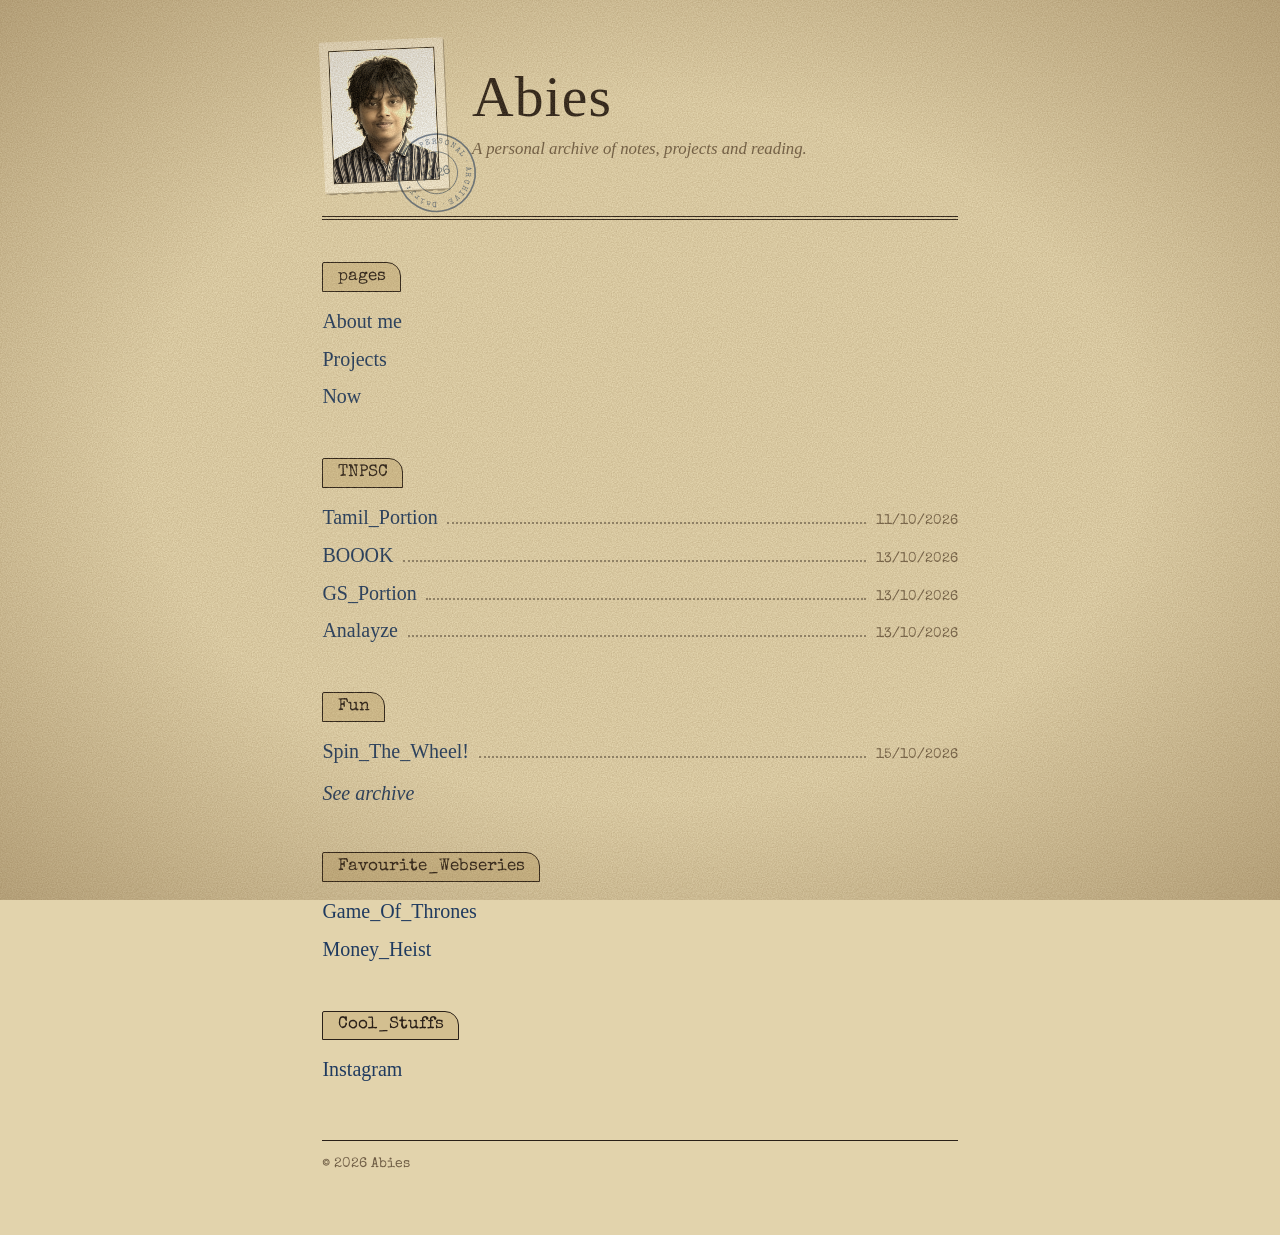
==== index.html @ 486cd418 "Update index.html" ====
<!DOCTYPE html>
<html lang="en">
<head>
<meta charset="utf-8">
<meta name="viewport" content="width=device-width, initial-scale=1">
<title>Abies</title>
<meta name="description" content="Abies: a personal archive of notes, projects and reading.">
<link rel="icon" href="goa-account-lastfm.svg">
<link rel="preconnect" href="https://fonts.googleapis.com">
<link rel="preconnect" href="https://fonts.gstatic.com" crossorigin>
<link href="https://fonts.googleapis.com/css2?family=IM+Fell+English:ital@0;1&family=Special+Elite&display=swap" rel="stylesheet">
  <link rel="stylesheet" href="style.css">
</head>
<body>
<main>  
  <header>
    <div class="stamp">
      <img src="abies.jpg" alt="Portrait of Abies" width="360" height="469">
      <svg class="postmark" viewBox="0 0 100 100" aria-hidden="true" fill="none" stroke="currentColor">
        <circle cx="50" cy="50" r="46" stroke-width="2"/>
        <circle cx="50" cy="50" r="25" stroke-width="1"/>
        <path id="ring" d="M50,50 m-35,0 a35,35 0 1,1 70,0 a35,35 0 1,1 -70,0" stroke="none"/>
        <text font-family="Special Elite, monospace" font-size="9" fill="currentColor" stroke="none">
          <textPath href="#ring" textLength="214" lengthAdjust="spacing">ABIES · PERSONAL · ARCHIVE · Dairy: </textPath>
        </text>
        <text x="50" y="55" text-anchor="middle" font-family="Special Elite, monospace" font-size="15" fill="currentColor" stroke="none">2026</text>
      </svg>
    </div>
    <div>
      <h1>Abies</h1>
      <p class="tagline">A personal archive of notes, projects and reading.</p>
    </div>
  </header>

  <section>
    <h2>pages</h2>
    <ul>
      <li><a href="#">About me</a></li>
      <li><a href="#">Projects</a></li>
      <li><a href="#">Now</a></li>
    </ul>
  </section>

  <section>
    <h2>TNPSC</h2>
    <ul>
      <li><a href="ctrack.html">Tamil_Portion</a><span class="dots"></span><time datetime="2026-09-28">11/10/2026</time></li>
      <li><a href="books.html">BOOOK</a><span class="dots"></span><time datetime="2026-09-28">13/10/2026</time></li>
      <li><a href="gs.html">GS_Portion</a><span class="dots"></span><time datetime="2026-09-28">13/10/2026</time></li>
      <li><a href="tamilm.html">Analayze</a><span class="dots"></span><time datetime="2026-09-28">13/10/2026</time></li>
    </ul>
  </section>

  <section>
    <h2>Fun</h2>
    <ul>
      <li><a href="wheel.html">Spin_The_Wheel!</a><span class="dots"></span><time datetime="2026-09-28">15/10/2026</time></li>
  
    </ul>
    <p class="more"><a href="#">See archive</a></p>
  </section>

  <section>
    <h2>Favourite_Webseries</h2>
    <ul>
      <li><a href="#">Game_Of_Thrones</a></li>
      <li><a href="#">Money_Heist</a></li>
    </ul>
  </section>

  <section>
    <h2>Cool_Stuffs</h2>
    <ul>
      <li><a href="https://www.instagram.com/abies_13/">Instagram</a></li>
    </ul>
  </section>

  <footer>&copy; 2026 Abies</footer>

</main>
</body>
</html>
---- style.css ----
:root{
  --paper:#e2d3ac;      /* yellowed paper */
  --label:#d3bf90;      /* catalogue tab */
  --ink:#2a2018;        /* sepia black */
  --faded:#6f5d45;      /* pencil */
  --navy:#1f3a5f;       /* fountain-pen blue */
}
*{box-sizing:border-box}
html{background:var(--paper)}
body{
  margin:0; color:var(--ink); background:var(--paper);
  font:20px/1.65 "IM Fell English", Georgia, "Times New Roman", serif;
  -webkit-font-smoothing:antialiased;
}
/* paper grain + darkened edges, laid over everything */
body::after{
  content:""; position:fixed; inset:0; pointer-events:none; z-index:10;
  background:
    radial-gradient(ellipse at center, transparent 55%, rgba(84,52,14,.28) 100%),
    url("data:image/svg+xml,%3Csvg xmlns='http://www.w3.org/2000/svg' width='180' height='180'%3E%3Cfilter id='n'%3E%3CfeTurbulence type='fractalNoise' baseFrequency='.8' numOctaves='2' stitchTiles='stitch'/%3E%3CfeColorMatrix values='0 0 0 0 .3 0 0 0 0 .2 0 0 0 0 .08 .5 0 0 0 -.12'/%3E%3C/filter%3E%3Crect width='100%25' height='100%25' filter='url(%23n)'/%3E%3C/svg%3E");
}
main{max-width:680px; margin:0 auto; padding:2.5rem 1.4rem 4rem}

/* ---------- header ---------- */
header{
  display:flex; align-items:center; gap:1.6rem;
  padding-bottom:1.6rem; border-bottom:4px double var(--ink);
}
.stamp{
  position:relative; flex:none; width:124px; padding:9px;
  background:#f3e9cf; transform:rotate(-2.5deg);
  box-shadow:1px 2px 0 rgba(42,32,24,.35);
}
/* perforated stamp edge */
.stamp::before{
  content:""; position:absolute; inset:-5px; pointer-events:none;
  background:
    radial-gradient(circle 4px at 50% 0,var(--paper) 96%,#0000) top/12px 6px repeat-x,
    radial-gradient(circle 4px at 50% 100%,var(--paper) 96%,#0000) bottom/12px 6px repeat-x,
    radial-gradient(circle 4px at 0 50%,var(--paper) 96%,#0000) left/6px 12px repeat-y,
    radial-gradient(circle 4px at 100% 50%,var(--paper) 96%,#0000) right/6px 12px repeat-y;
}
.stamp img{
  display:block; width:100%; height:auto; aspect-ratio:4/5; object-fit:cover; object-position:50% 20%;
  filter:sepia(.7) contrast(1.05) brightness(.95);
  border:1px solid var(--ink);
}
.postmark{
  position:absolute; right:-30px; bottom:-26px; width:84px; height:84px;
  color:var(--navy); opacity:.62; mix-blend-mode:multiply; transform:rotate(-14deg);
}
h1{
  margin:0; font-weight:400; font-size:3.6rem; line-height:1; letter-spacing:.02em;
}
.tagline{margin:.55rem 0 0; font-style:italic; color:var(--faded); font-size:1.05rem}

/* ---------- catalogue sections ---------- */
section{margin-top:2.3rem}
h2{
  display:inline-block; margin:0 0 .7rem; padding:.05rem .9rem .1rem;
  font:400 1.05rem/1.5 "Special Elite", "Courier New", monospace;
  background:var(--label); border:1px solid var(--ink); border-radius:2px 14px 0 0;
}
ul{list-style:none; margin:0; padding:0}
li{display:flex; align-items:baseline; gap:.6rem; padding:.12rem 0}
a{color:var(--navy); text-decoration:none; border-bottom:1px solid transparent}
a:hover{border-bottom-color:var(--navy)}
a:focus-visible{outline:2px solid var(--navy); outline-offset:3px}
.dots{flex:1; min-width:1rem; border-bottom:2px dotted rgba(42,32,24,.45)}
time{font:.85rem "Special Elite","Courier New",monospace; color:var(--faded); white-space:nowrap}
.more{margin-top:.4rem; font-style:italic}

footer{
  margin-top:3.2rem; padding-top:1rem; border-top:1px solid var(--ink);
  font:.85rem "Special Elite","Courier New",monospace; color:var(--faded);
}

@media (max-width:480px){
  body{font-size:18px}
  main{padding-top:1.8rem}
  header{gap:1.3rem}
  .stamp{width:92px; padding:7px}
  .postmark{width:66px; height:66px; right:-24px; bottom:-20px}
  h1{font-size:2.6rem}
}
@media (prefers-reduced-motion:reduce){*{transition:none!important}}
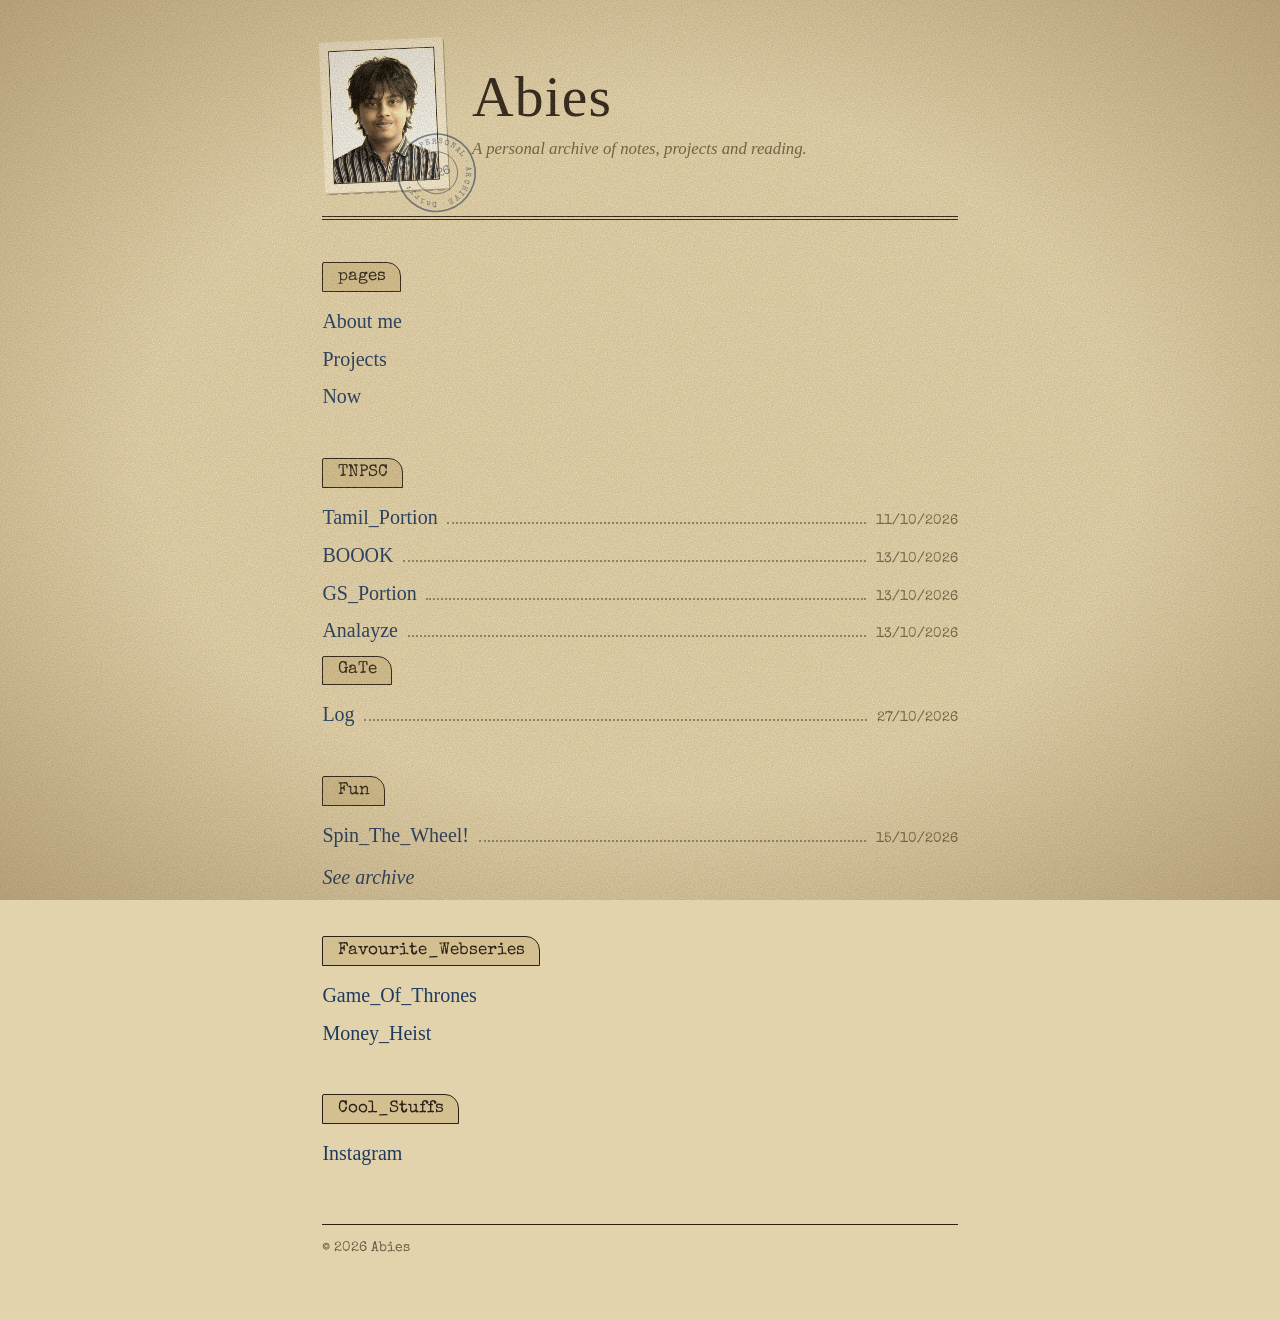
==== commit 89da0d0e: "Update index.html" ====
--- a/index.html
+++ b/index.html
@@ -49,6 +49,10 @@
       <li><a href="gs.html">GS_Portion</a><span class="dots"></span><time datetime="2026-09-28">13/10/2026</time></li>
       <li><a href="tamilm.html">Analayze</a><span class="dots"></span><time datetime="2026-09-28">13/10/2026</time></li>
     </ul>
+    <h2>GaTe</h2>
+    <ul>
+      <li><a href="gate3.html">Log</a><span class="dots"></span><time datetime="2026-10-2026">27/10/2026</time></li>
+    </ul>
   </section>
 
   <section>
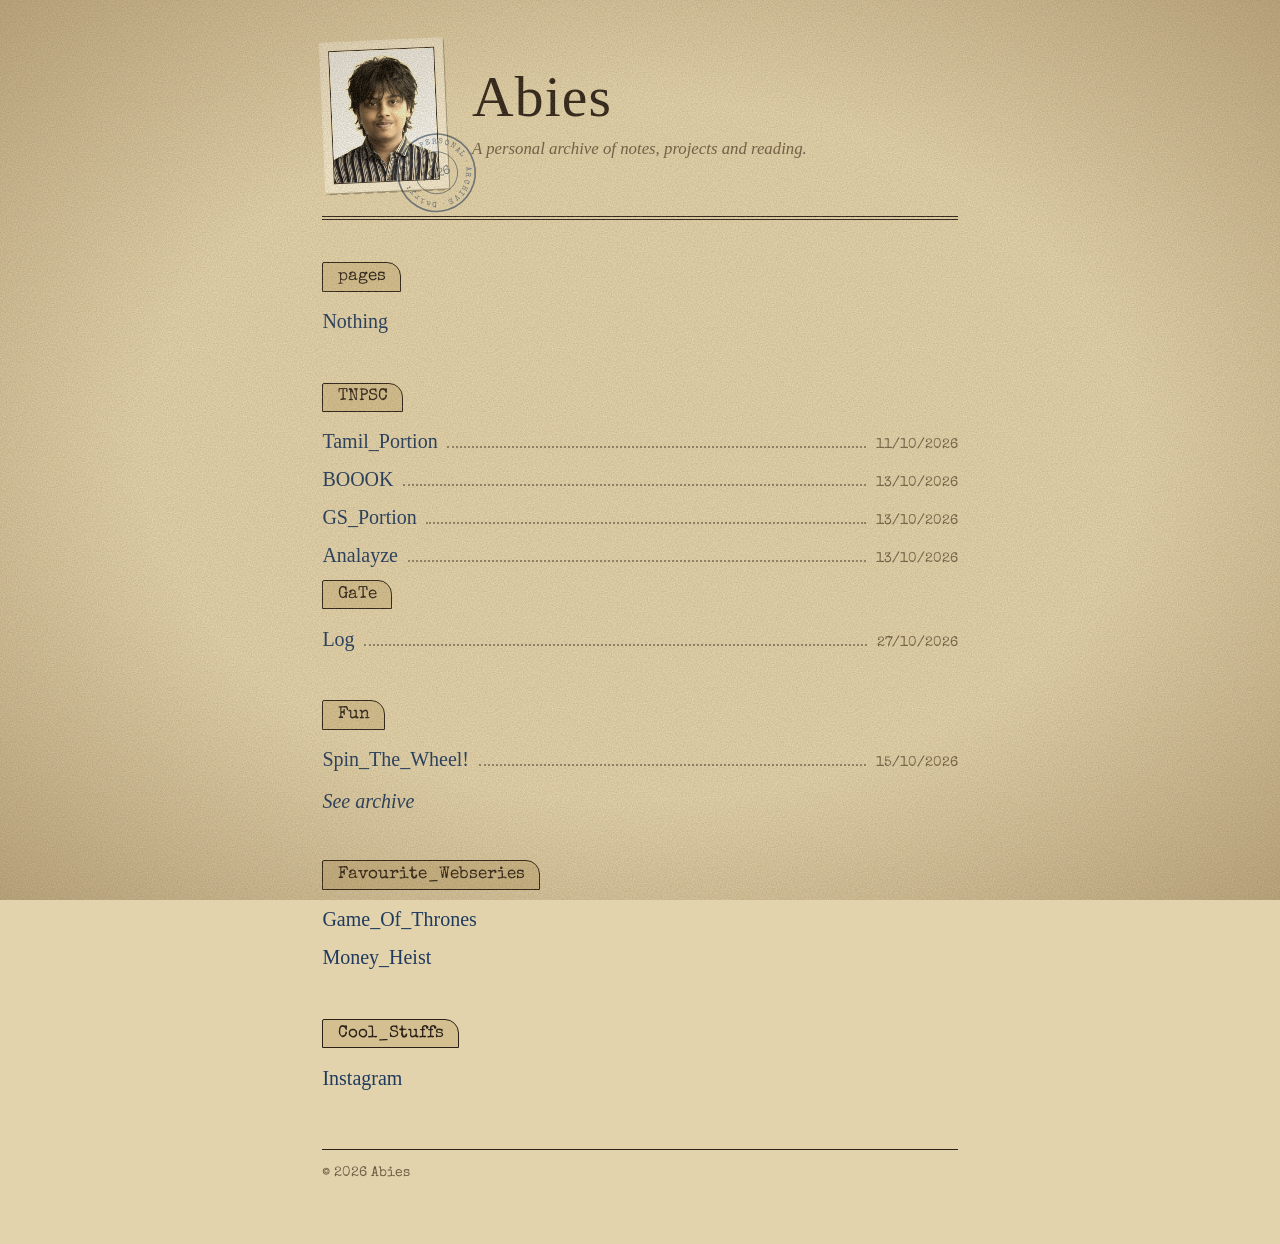
==== commit ea8b6dfb: "Update index.html" ====
--- a/index.html
+++ b/index.html
@@ -35,9 +35,7 @@
   <section>
     <h2>pages</h2>
     <ul>
-      <li><a href="#">About me</a></li>
-      <li><a href="#">Projects</a></li>
-      <li><a href="#">Now</a></li>
+      <li><a href="#">Nothing</a></li>
     </ul>
   </section>
 
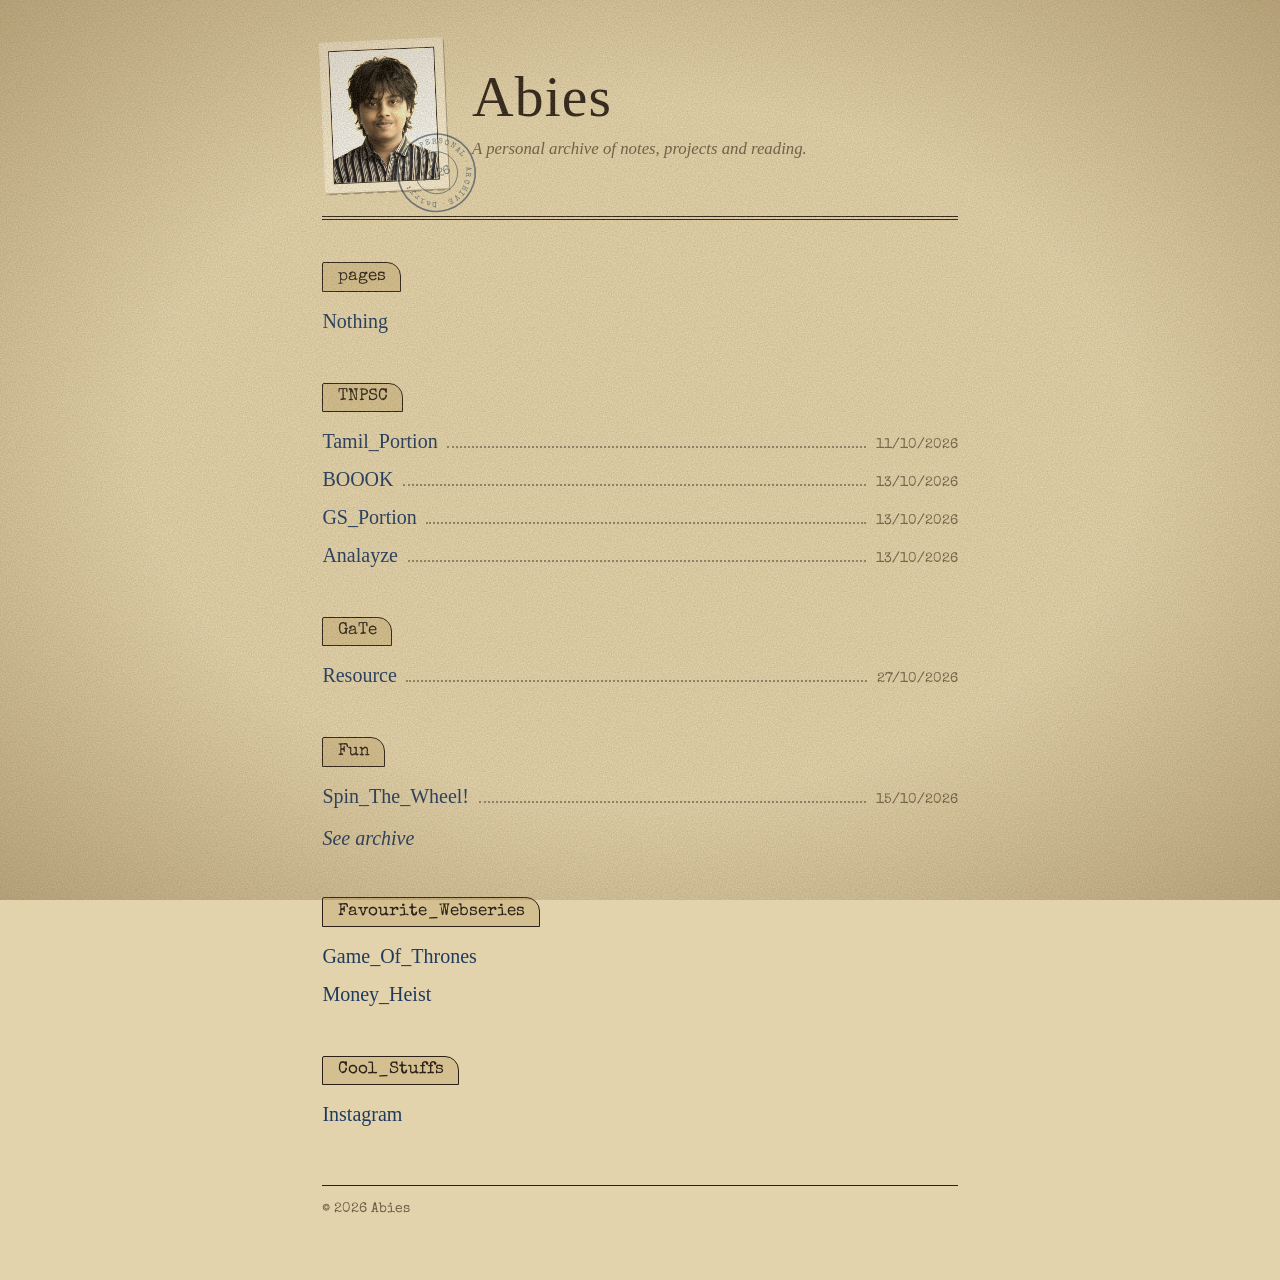
==== commit 274e8c55: "Update index.html" ====
--- a/index.html
+++ b/index.html
@@ -47,10 +47,12 @@
       <li><a href="gs.html">GS_Portion</a><span class="dots"></span><time datetime="2026-09-28">13/10/2026</time></li>
       <li><a href="tamilm.html">Analayze</a><span class="dots"></span><time datetime="2026-09-28">13/10/2026</time></li>
     </ul>
+    <section>
     <h2>GaTe</h2>
     <ul>
-      <li><a href="gate3.html">Log</a><span class="dots"></span><time datetime="2026-10-2026">27/10/2026</time></li>
+      <li><a href="gate.html">Resource</a><span class="dots"></span><time datetime="2026-10-2026">27/10/2026</time></li>
     </ul>
+    </section>
   </section>
 
   <section>
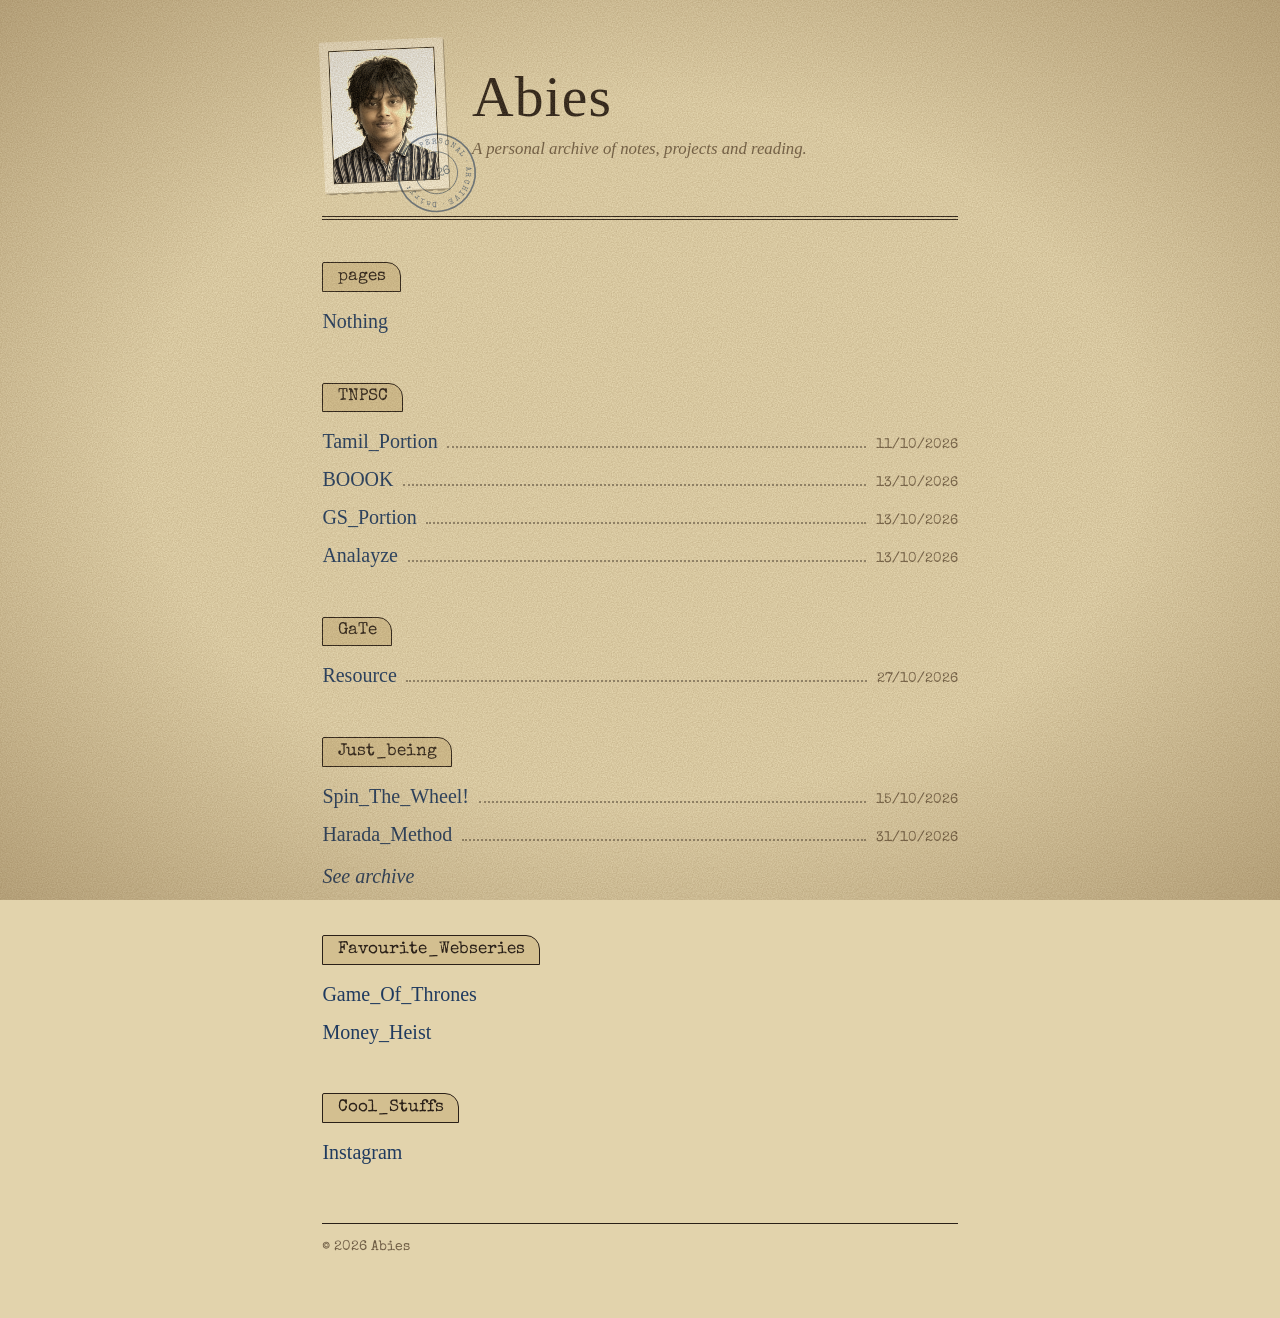
==== commit b0863734: "Update index.html" ====
--- a/index.html
+++ b/index.html
@@ -56,9 +56,10 @@
   </section>
 
   <section>
-    <h2>Fun</h2>
+    <h2>Just_being</h2>
     <ul>
       <li><a href="wheel.html">Spin_The_Wheel!</a><span class="dots"></span><time datetime="2026-09-28">15/10/2026</time></li>
+       <li><a href="The Harada Method — Vintage Goal Chart.html">Harada_Method</a><span class="dots"></span><time datetime="2026-09-28">31/10/2026</time></li>
   
     </ul>
     <p class="more"><a href="#">See archive</a></p>
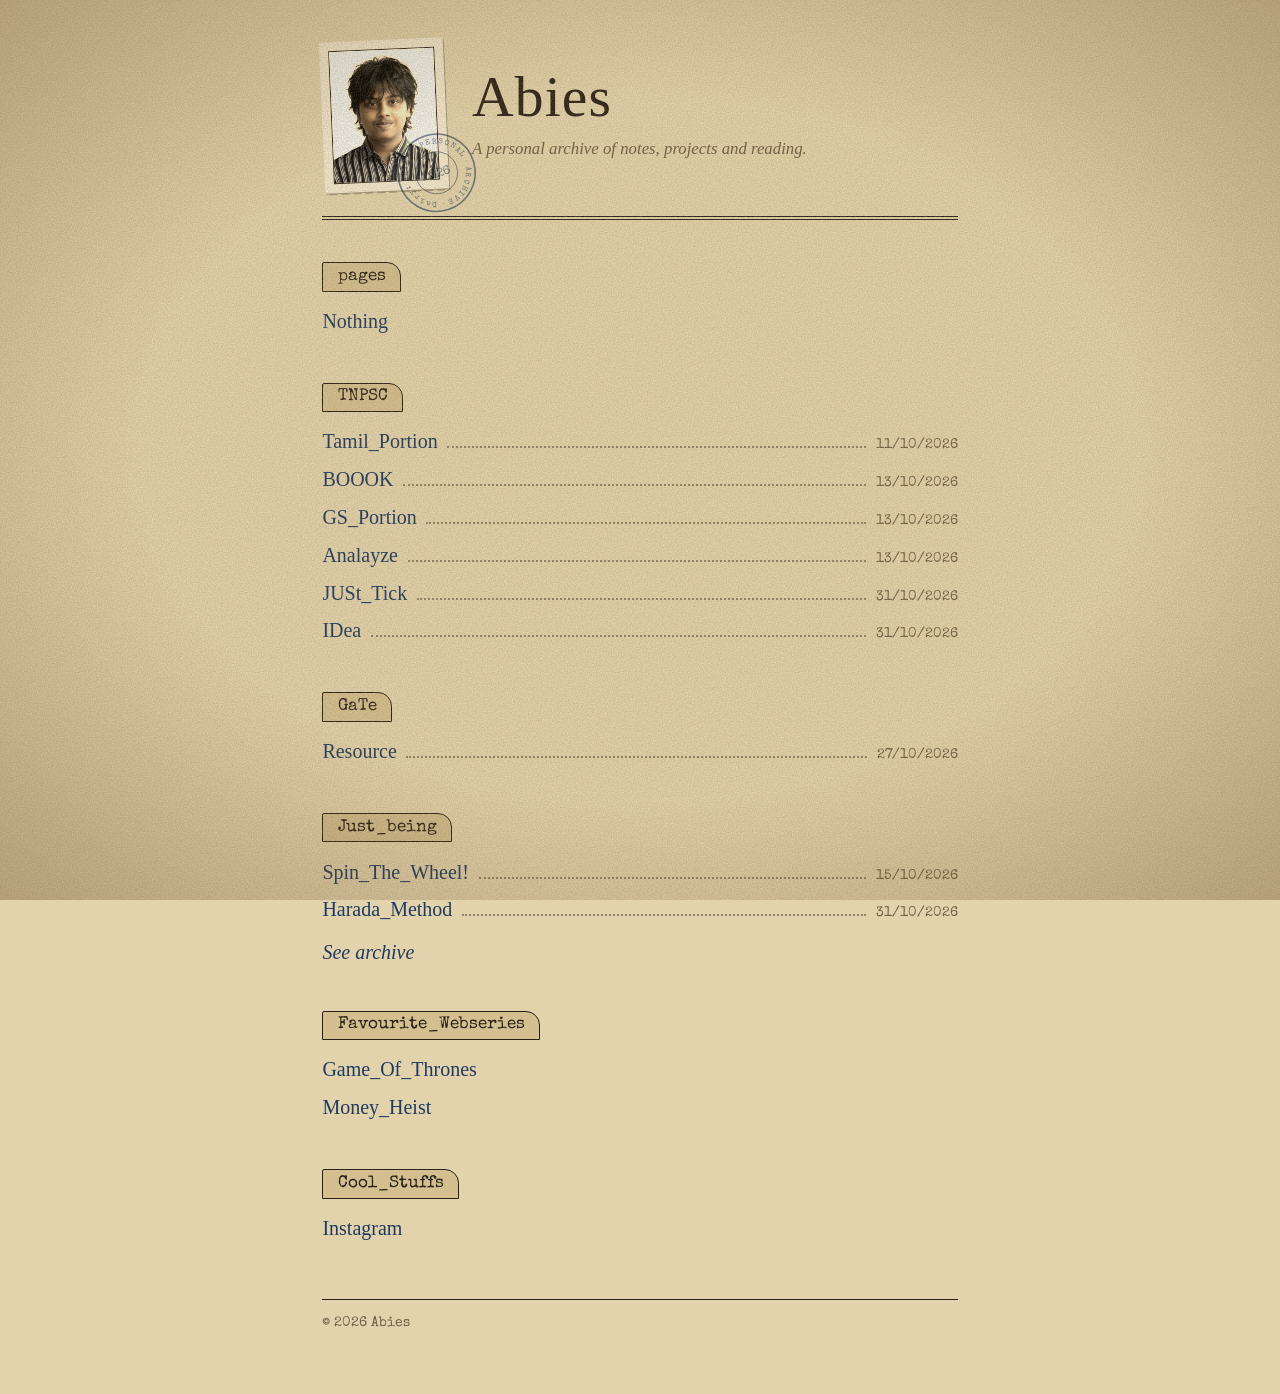
==== commit 2198265b: "Update index.html" ====
--- a/index.html
+++ b/index.html
@@ -46,6 +46,8 @@
       <li><a href="books.html">BOOOK</a><span class="dots"></span><time datetime="2026-09-28">13/10/2026</time></li>
       <li><a href="gs.html">GS_Portion</a><span class="dots"></span><time datetime="2026-09-28">13/10/2026</time></li>
       <li><a href="tamilm.html">Analayze</a><span class="dots"></span><time datetime="2026-09-28">13/10/2026</time></li>
+      <li><a href="yes2.html">JUSt_Tick</a><span class="dots"></span><time datetime="2026-09-28">31/10/2026</time></li>
+      <li><a href="yes3.html">IDea</a><span class="dots"></span><time datetime="2026-09-28">31/10/2026</time></li>
     </ul>
     <section>
     <h2>GaTe</h2>
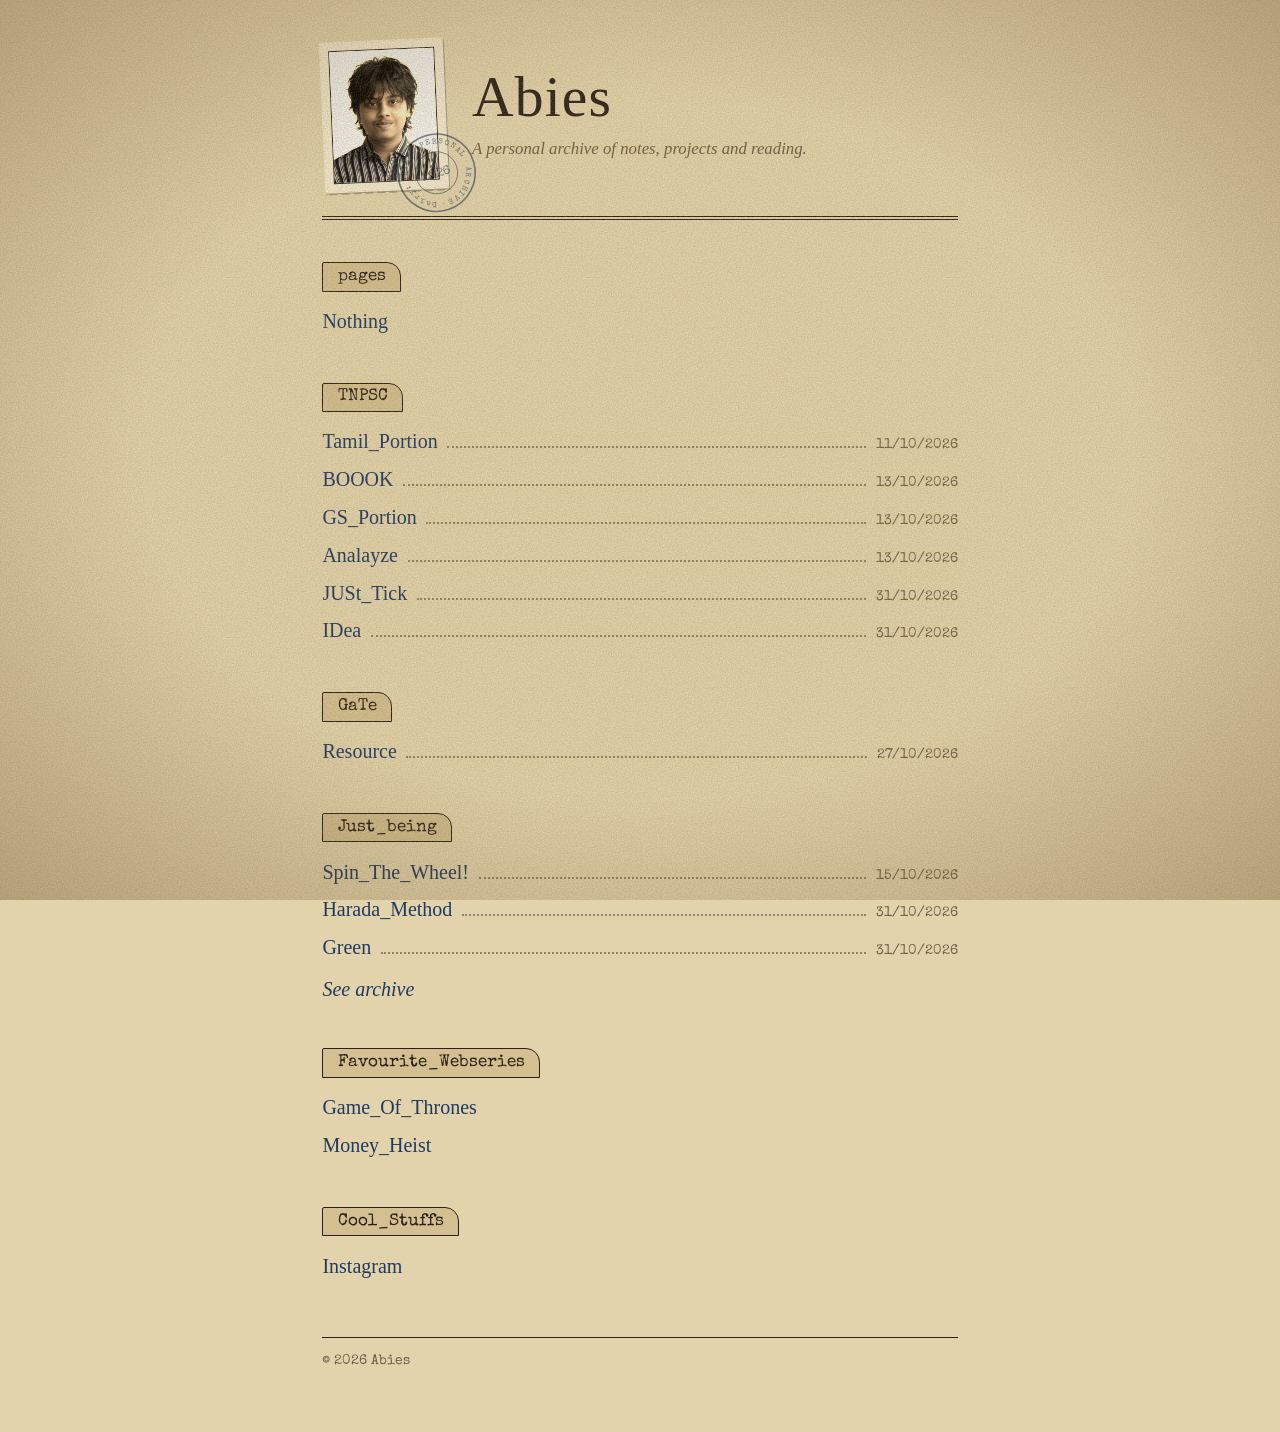
==== commit c214c629: "Update index.html" ====
--- a/index.html
+++ b/index.html
@@ -62,6 +62,7 @@
     <ul>
       <li><a href="wheel.html">Spin_The_Wheel!</a><span class="dots"></span><time datetime="2026-09-28">15/10/2026</time></li>
        <li><a href="The Harada Method — Vintage Goal Chart.html">Harada_Method</a><span class="dots"></span><time datetime="2026-09-28">31/10/2026</time></li>
+      <li><a href="green.html">Green</a><span class="dots"></span><time>31/10/2026</time></li>
   
     </ul>
     <p class="more"><a href="#">See archive</a></p>
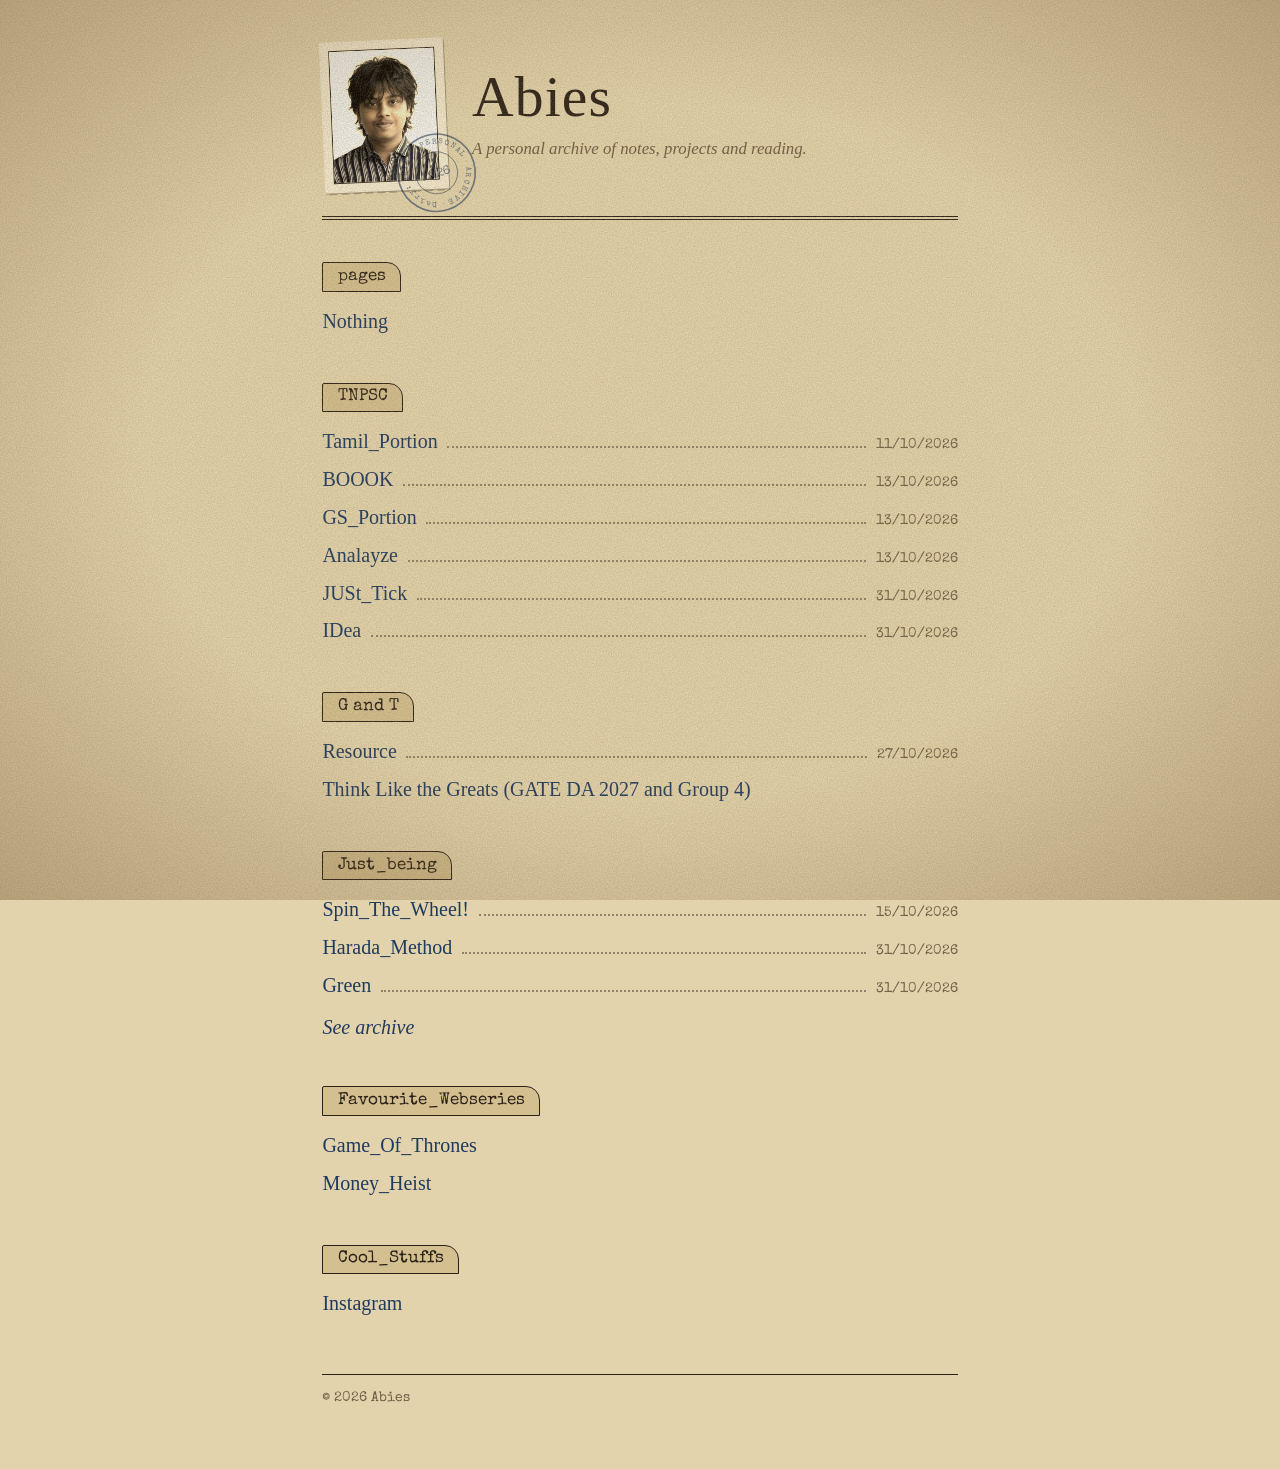
==== commit 4d4e5fc3: "Update index.html" ====
--- a/index.html
+++ b/index.html
@@ -50,9 +50,12 @@
       <li><a href="yes3.html">IDea</a><span class="dots"></span><time datetime="2026-09-28">31/10/2026</time></li>
     </ul>
     <section>
-    <h2>GaTe</h2>
+    <h2>G and T</h2>
     <ul>
       <li><a href="gate.html">Resource</a><span class="dots"></span><time datetime="2026-10-2026">27/10/2026</time></li>
+       <ul>
+    <li><a href="think.html">Think Like the Greats (GATE DA 2027 and Group 4)</a></li>
+  </ul>
     </ul>
     </section>
   </section>
